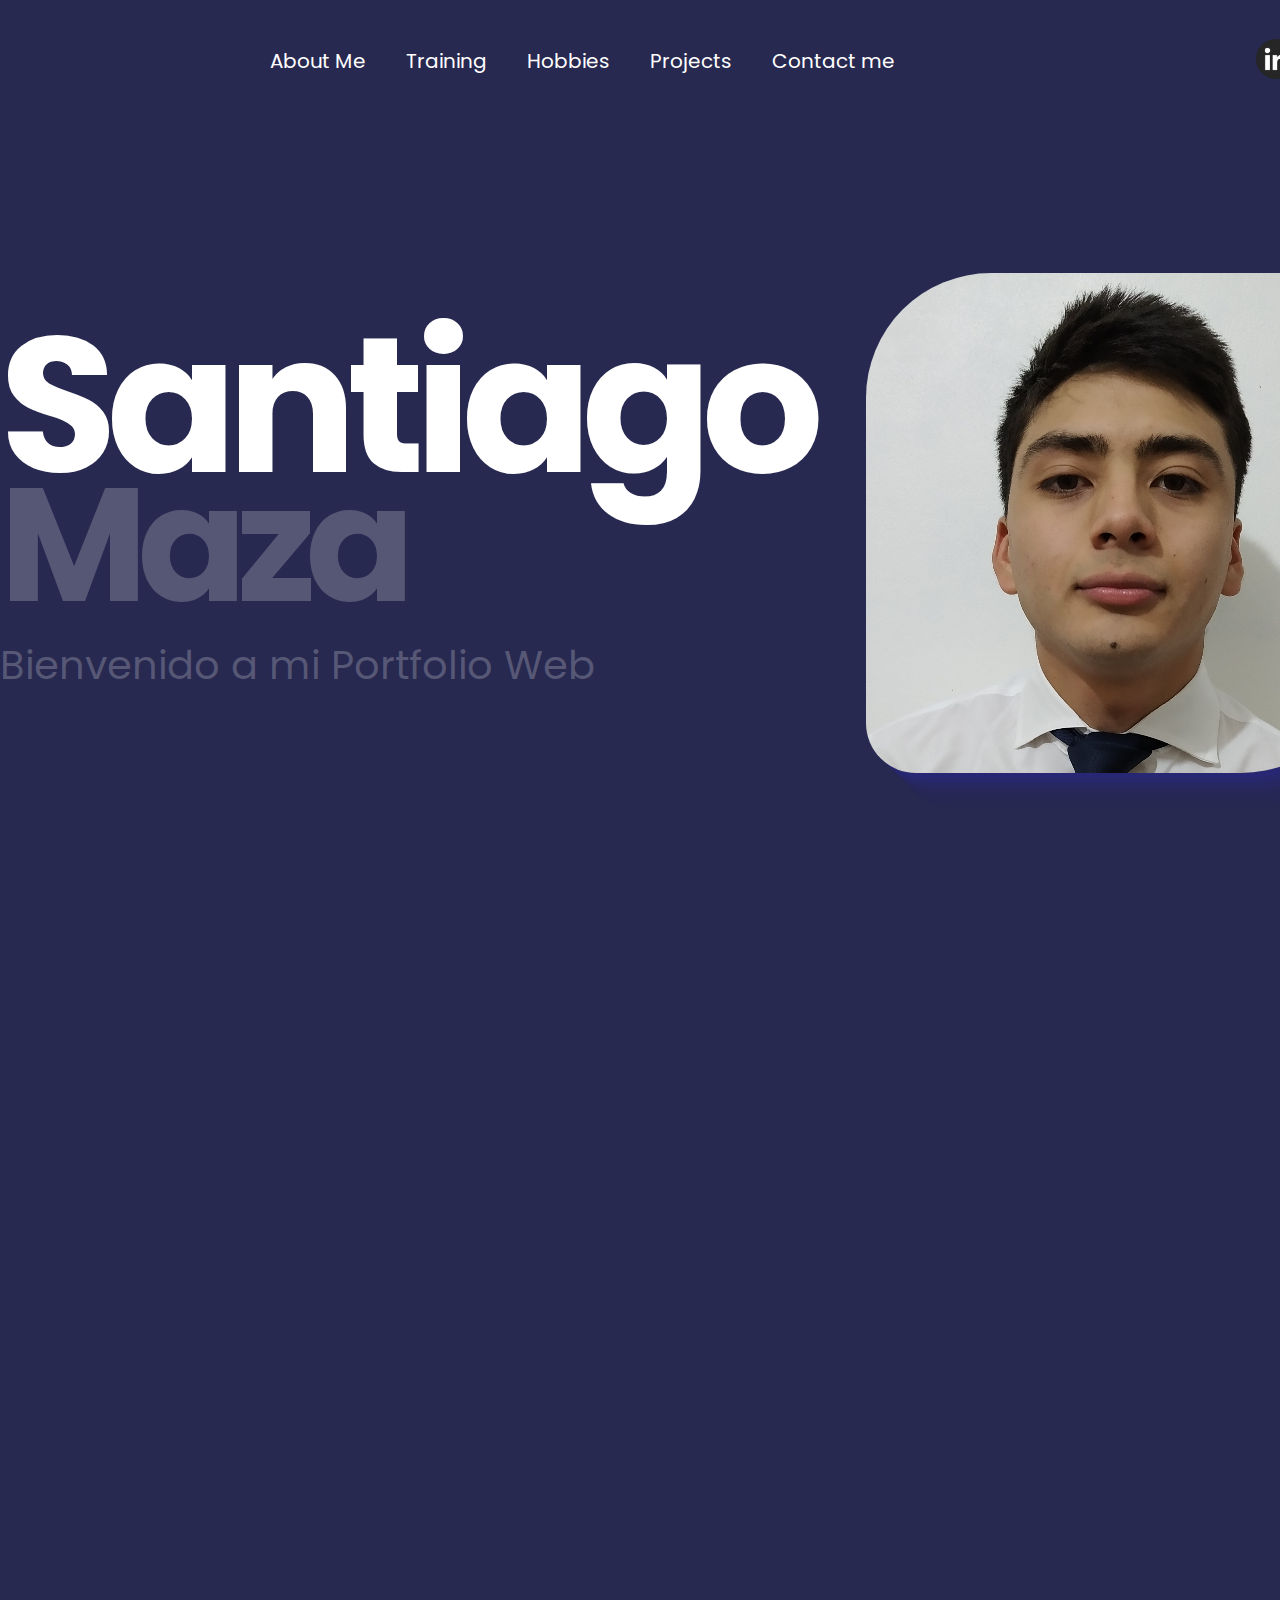
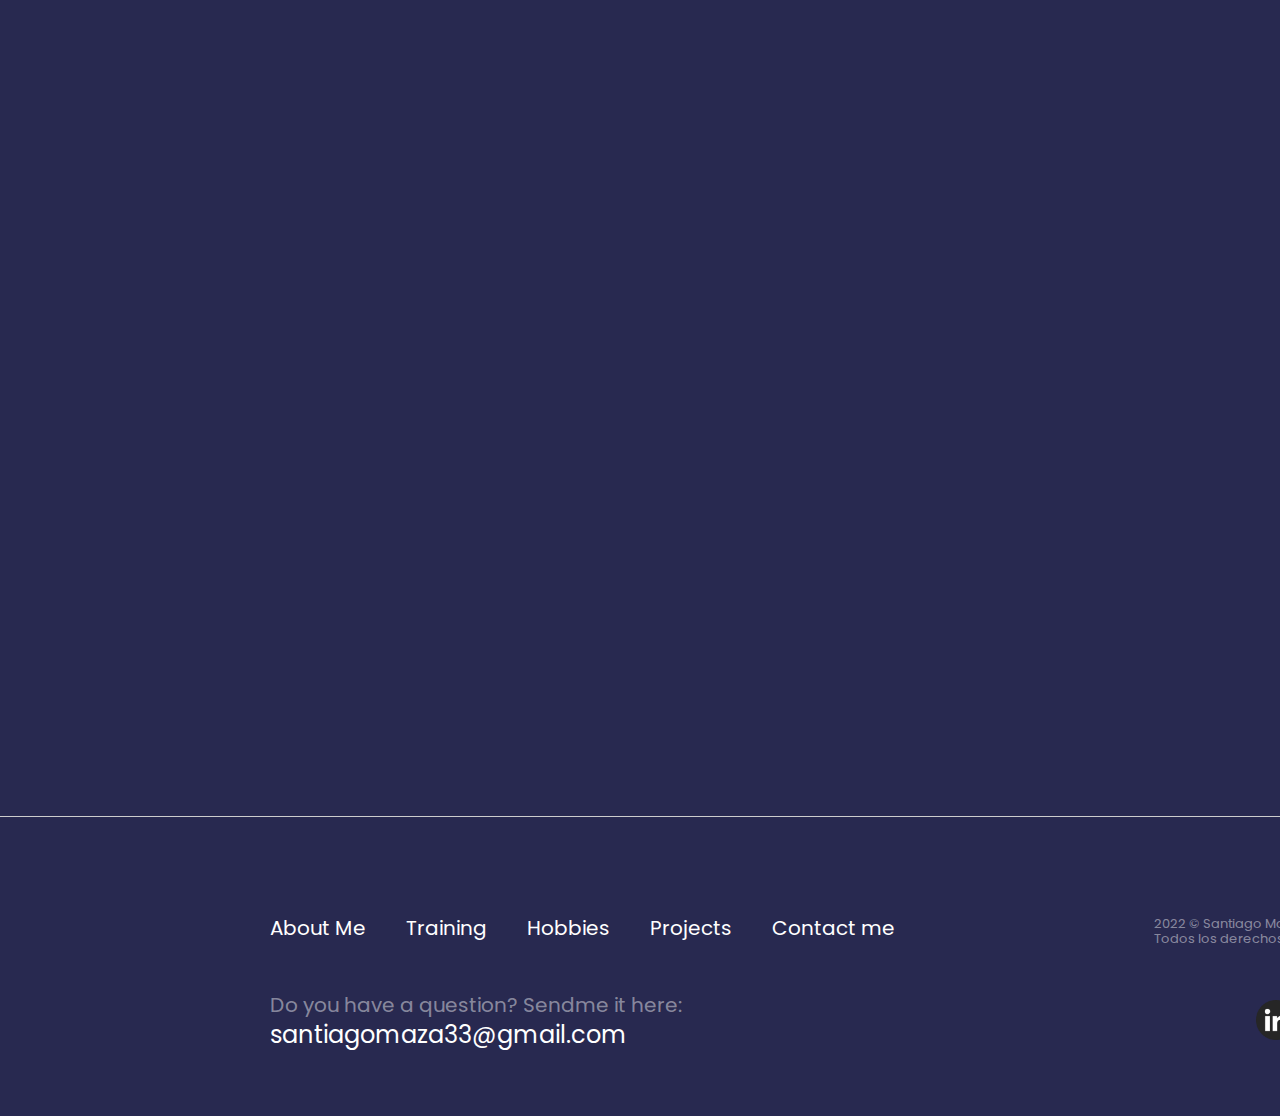
==== index.html @ d6b4e3ff "Commitiando con git" ====
<!DOCTYPE html>
<html lang="es">
<head>
    <meta charset="UTF-8">
    <meta http-equiv="X-UA-Compatible" content="IE=edge">
    <meta name="viewport" content="width=device-width, initial-scale=1.0">
    <title>Mi portfolio</title>

    <link rel="preconnect" href="https://fonts.googleapis.com">
    <link rel="preconnect" href="https://fonts.gstatic.com" crossorigin>
    
    <!-- FORMATO LETRAS -->
    
    <link href="https://fonts.googleapis.com/css2?family=Poppins:wght@500&display=swap" rel="stylesheet">

    <link rel="stylesheet" href="style/normalize.css">
    <link href="https://unpkg.com/aos@2.3.1/dist/aos.css" rel="stylesheet">
    <link rel="stylesheet" href="style/style.css">
</head>
<body>
    <header>
        <div class="nav-bar">
            <ul class="lista-enlaces">
                <li><a href="#aboutME" id="aboutMeEnlace">About Me</a></li>
                <li><a href="#aboutME" id="trainigEnlace">Training</a></li>
                <li><a href="" id="hobbiesEnlace">Hobbies</a></li>
                <li><a href="#section-project">Projects</a></li>
                <li><a href="#section-contactme">Contact me</a></li>
            </ul>
            <ul class="lista-redes">
                <li class="animacionLogo"><a href="https://www.linkedin.com/in/santiago-maza-b6a0251aa/"><img src="style/img/icon-linkedin.png"></a></li>
                <li class="animacionLogo"><a href="https://github.com/EmAMaz"><img src="style/img/icon-github.png" ></a></li>
            </ul>
        </div>
    </header>

    <main>
        <div class="containerWelcome" >
            <h1>Santiago</h1>
            <h2>Maza</h2>
            <p>Bienvenido a mi Portfolio Web</p>
            <div class="imgFotoPerfil"> 
                <img src="style/img/fotoPerfil.jpg" alt="">
            </div>
        </div>

        <div class="containerAboutMe" id="aboutME" data-aos="fade-up" data-aos-anchor-placement="center-bottom">
            <h2>About Me</h2>
            <div class="containerAnimation">
                <ul>
                    <li id="Skills" class="one"><a href="#asd" id="aSkill">Skills</a></li>
                    <li id="Training" class="two"><a href="#asd" id="aTraining">Formación</a></li>
                    <li id="Hobbies" class="three"><a href="#dsa" id="aHobbies">Hobbies</a></li>
                </ul>
            </div>
        </div>
        <div class="containerAboutme" data-aos="fade-up" data-aos-anchor-placement="center-bottom">
            <div class="imgAboutme">
                <img src="" alt="">
            </div>

            <div id="showSkills" class="showSkills">
                <div class="gridOne"><img src="style/img/skills/background1.svg" alt="logoHTML">HTML </div>
                <div class="gridTwo"><img src="style/img/skills/background2.svg" alt="logoCSS">CSS</div>
                <div class="gridThree"><img src="style/img/skills/bootstrap.png" alt="logoBOOTSTRAP">BOOTSTRAP</div>
                <div class="gridFour"><img src="style/img/skills/javascript.png" alt="logoJAVASRIPT">JAVASCRIPT</div>
                <div class="gridFive"><img src="style/img/skills/react.png" alt="logoREACT">REACT</div>
                <div class="gridSix"><img src="style/img/skills/java.png" alt="logoJAVA">JAVA</div>
                <div class="gridSeven"><img src="style/img/skills/mysql.jfif" alt="logoMYSQL">MYSQL</div>
            </div>
            <div id="showTraining" class="showTraining">
                <div class="training1">
                    <a href="https://www.aluracursos.com/"><img src="style/img/alura.svg" alt="" class="imgTraining"></a>
                    <div class="info-training">
                        <h3>Alura</h3>
                        <p>Abril2022 - Hoy</p>
                        <p>Estudiante del Programa ONE(Oracle Next Education)</p>
                    </div>
                </div>
                
                <div class="training1">
                    <a href="https://www.oracle.com/"><img src="style/img/ora.png" alt="" class="imgTraining"></a>
                    <div class="info-training">
                        <h3>Oracle</h3>
                        <p>Abril2022 - Hoy</p>
                        <p>Estudiante del Programa ONE(Oracle Next Education)</p>
                    </div>
                </div>
                
                <div class="training1">
                    <a href="https://www.argentina.gob.ar/produccion/transformacion-digital-y-economia-del-conocimiento/argentina-programa"><img src="style/img/channels4_profile.jpg" alt="" class="imgTraining"></a>
                    <div class="info-training">
                        <h3>Argentina Programa</h3>
                        <p>Mayo2022 - Hoy</p>
                        <p>Estudiante del Proyecto Argentina Programa</p>
                    </div>
                </div>
                <div class="training1">
                    <a href="https://www.freecodecamp.org/learn"><img src="style/img/freecodecamp.png" alt="" class="imgTraining"></a>
                    <div class="info-training">
                        <h3>FreeCodeCamp</h3>
                        <p>Enero2022 - Hoy</p>
                        <p>Estudiante del Proyecto Argentina Programa</p>
                    </div>
                </div>
            </div>
            
        </div>


        <div id="section-project" class="containerProjects" data-aos="fade-up"
        data-aos-duration="2500" data-aos-anchor-placement="top-bottom">
            <div class="f-project">
                <div class="titleproject"><h2>Project</h2></div>
                <div class="firstproject" data-aos="zoom-in"><a href="https://emamaz.github.io/encriptador/"><img src="style/img/encriptadorWeb.png" class="imgWeb"></a></div>
                <div class="secondproject" data-aos="zoom-in"><a href="https://emamaz.github.io/portfolio/"><img src="style/img/portfolioFirst.png" class="imgWeb"></a></div>
                <div class="thirdproject" data-aos="zoom-in"><a href="https://emamaz.github.io/juegodelahorcado/"><img src="style/img/juegodelahorcado.png" class="imgWeb"></a></div>
                <div class="moreproject"><p>See more works ⮕</p></div>
            </div>
            
        </div>

        <div id="section-contactme" class="contactForm" data-aos="fade-up" data-aos-anchor-placement="center-bottom">
            <h2>Contact me</h2>
            <section class="imgANDform">
                
                    <img src="style/img/manos-escribiendo.jpg" alt="Persona escribiendo en un teclado">
                
                <div class="conteiner-form">
                    <form action="" class="formulario">
                        
                        <label for="" class="titulo">Nombre</label>
                        <input type="text" required>
            
                        <label for="">Email</label>
                        <input type="text" required>
            
                        <label for="">Teléfono (opcional)</label>
                        <input type="text">
            
                        <label for="">Mensaje (opcional)</label>
                        <textarea name="" id="" cols="70" rows="8"></textarea>
            
                        <div class="containerButton">
                            <button type="submit">Enviar</button>
                        </div>
                    </form>
                </div>
            </section>
        </div>
    </main>
    <footer class="containerFooter">
            <div class="containerEnlaces">
                    <ul class="lista-enlaces">
                        <li><a href="#aboutME" id="aboutMeEnlace">About Me</a></li>
                        <li><a href="#aboutME" id="trainigEnlace">Training</a></li>
                        <li><a href="" id="hobbiesEnlace">Hobbies</a></li>
                        <li><a href="#section-project">Projects</a></li>
                        <li><a href="#section-contactme">Contact me</a></li>
                    </ul>
                <div class="copyright">
                    <p>2022 &#169 Santiago Maza.<br> Todos los derechos reservados.</p>
                </div>
            </div>
            <div class="containerRedes">
                
                <div class="containerlistaRedes">
                    <ul class="lista-redes">
                        <li class="animacionLogo"><a href="https://www.linkedin.com/in/santiago-maza-b6a0251aa/"><img src="style/img/icon-linkedin.png"></a></li>
                        <li class="animacionLogo"><a href="https://github.com/EmAMaz"><img src="style/img/icon-github.png"></a></li>
                    </ul>
                </div>
                <div class="containerEmail">
                    <p>Do you have a question? Sendme it here: <br> <a href="mailto:santiagomaza33@gmail.com?Subject=Hola Santiago">santiagomaza33@gmail.com</a></p>
                </div>
            </div>
            
    </footer>

    <script src="js/event.js"></script>

    <script src="https://unpkg.com/aos@2.3.1/dist/aos.js"></script>
    <script>
        AOS.init();
    </script>
</body>
</html>
---- style/style.css ----
body{
    width: 1366px;
    margin: 0 auto;
    background: rgb(40 41 80);
    font-family: 'Poppins', sans-serif;
}
a{
    text-decoration: none;
}
.nav-bar{
    display: flex;
    justify-content: space-between;
}
.lista-enlaces{
    display: flex;
    margin: 0 0 0 250px
}
.lista-enlaces li{
    list-style: none;
    margin: 50px 20px;
    font-size: 20px;
}
.lista-enlaces li a{
    color: #fff;
}
.lista-enlaces li:hover{
    transform: scale(1.1,1);
}
.lista-enlaces li a:hover{
    color: rgba(255, 255, 255, 0.744);
}
.lista-redes{
    display: flex;
    align-items: center;
}
.animacionLogo{
    list-style: none;
    margin: 10px;
    width: 40px;
}
.animacionLogo:hover{
    transform: scale(1.2);
}

/* Start */
.containerWelcome{
    display: flex;
    height: 80vh;
    position: relative;
    flex-direction: column;
}
.containerWelcome h1{
    font-weight: bold; 
    letter-spacing: -10px;
    font-size: 12em;
    line-height: 0.8em;
    color: #fff;
    margin-top: 15%;
}
.containerWelcome h2{
    font-size: 10em;
    line-height: 0.8em;
    letter-spacing: -10px;
    color: rgba(255, 255, 255, 0.217);
}
.containerWelcome p{
    font-size: 2.5em;
    color: rgba(255, 255, 255, 0.217);
    line-height: 0.8em;
    margin-top: 1em;
}
.imgFotoPerfil{
    position: absolute;
    right: 0;
    margin: 150px 0;
    
}
.imgFotoPerfil img{
    box-shadow: rgba(39, 40, 131, 0.3) 5px 5px, 
    rgba(39, 40, 131, 0.3) 10px 10px, 
    rgba(39, 40, 131, 0.2) 15px 15px, 
    rgba(39, 40, 131, 0.1) 20px 20px, 
    rgba(39, 40, 131, 0.05) 25px 25px,
    rgba(39, 40, 131, 0.05) 30px 30px,
    rgba(39, 40, 131, 0.05) 35px 35px;
    border-radius: 25% 10%;
}
/* AboutMe */
.containerAboutMe{
    margin: 0 100px;
}
.containerAboutMe h2{
    font-size: 4em;
    color: #fff;
}
.containerAnimation ul{
    list-style: none;
    display: flex;
    justify-content: center;
}
.containerAnimation li{
    color: #fff;
    padding: 0 100px 30px 100px;
    font-size: 1.5em;
    margin-top: 80px;
    border-bottom: 2px solid #cdcdcd;
}
.containerAnimation li a{
    color: #fff;
}
.showTraining{
    display: none;
    flex-direction: column;
    margin: 30px 200px;
}
.training1{
    display: flex;
    flex-direction: row;
    margin: 20px;
}
.imgTraining{
    width: 100px;
    height: 100px;
}
.info-training{
    margin: 40px;
    color: rgb(186, 186, 186);
}
.info-training h3{
    color: rgb(224, 224, 224);
    font-size: 1.5em;
}
.showSkills {
    display: grid;
    margin: 50px auto;
    justify-content: center;
    text-align: center;
    grid-template-columns: repeat(3, 1fr);
    grid-template-columns: repeat(3, minmax(150px, 150px));
    grid-gap: 10px;
    grid-auto-rows: minmax(100px, auto);
}
.showSkills img{
    display: flex;
    margin: 0 0 15px 0;
}
.gridOne{
    grid-column: 1;
    grid-row: 1;
}
.gridTwo{
    grid-column: 2;
    grid-row: 1;
}
.gridThree{
    grid-column: 3;
    grid-row: 1;
}
.gridFour{
    grid-column: 1;
    grid-row: 2;
}
.gridFive{
    grid-column: 2;
    grid-row: 2;
}
.gridSix{
    grid-column: 3;
    grid-row: 2;
}
.gridSeven{
    grid-column: 1;
    grid-row: 3;
}
.containerProjects{
    margin-top: 200px;
}
.f-project{
    display: grid;
    justify-content: center;
    text-align: center;
    grid-gap: 10px;
    grid-template-columns: repeat(2, 1fr);
    grid-auto-rows: minmax(100px, auto);
}
.titleproject{
    grid-column: 1;
    grid-row: 1/3;
}
.titleproject h2{
    display: flex;
    margin: 0 100px;
    color: #fff;
    font-size: 4em;
}
.firstproject{
    background: rgb(151, 0, 0);
    grid-column: 2;
    grid-row: 1/6;
}
.secondproject{
    background: rgb(177, 78, 78);
    grid-column: 1;
    grid-row: 3/9;
}
.thirdproject{
    background: rgb(157, 10, 106);
    grid-column: 2;
    grid-row: 6/12;
}
.moreproject{
    grid-column: 1;
    grid-row: 9/12;
}
.moreproject p{
    color: #fff;
    font-size: 1.5em;
    text-transform: uppercase;
    height: 100%;
    margin: 25%;
    cursor: pointer;
}
.imgWeb{
    height: 100%;
}

/* CONTACT */
.contactForm{
    margin-bottom: 100px;
}
.contactForm h2{
    color: #fff;
    font-size: 4em;
    margin: 100px ;
}
.imgANDform{
    display: flex;
}
.imgANDform img{
    border-radius: 3px;
    padding-right: 10px;
    transition: 0.8s;
    filter: opacity(.5);
}
.imgANDform img:hover{
    filter: opacity(1);
    transition: 1s;
}
.conteiner-form{
    width: 100%;
    padding-left: 10px;
}
form{
    display: flex;
    flex-direction: column;
}
label:not(:first-child) {
    color: rgba(255, 255, 255, 0.464);
    font-size: 20px;
    margin: 20px 0 5px 0 ;
    text-transform: uppercase;
}
.titulo{
    color: rgba(255, 255, 255, 0.464);
    font-size: 20px;
    margin: 0 0 5px 0;
    text-transform: uppercase;
}
input{
    font-size: 18px;
    padding: 10px;
}
.containerButton{
    display: flex;
    justify-content: flex-end;
}
button{
    width: 250px;
    padding: 10px 0;
    text-transform: uppercase;
    margin: 30px 0;
    font-size: 18px;
    color: #ffffff;
    background: rgb(33, 36, 131);
    border: 1.2px solid #fff;
    letter-spacing: 1px;
    border-radius: 3px;
    cursor: pointer;
}
button:hover{
    color: rgba(255, 255, 255, 0.464);
    border: 1.2px solid rgba(255, 255, 255, 0.464);
}

/* FOOTER */

.containerFooter{
    border-top: 1.5px solid #cdcdcd;
    padding: 50px 0;
}
.containerEnlaces{
    position: relative;
}
.copyright{
    display: flex;
    justify-content: flex-end;
    font-size: 13px;
    margin: 50px 0;
    color: rgba(255, 255, 255, 0.464);
    top: 0;
    right: 0;
    position: absolute;
}

.containerRedes{
    display: flex;
    position: relative;
}
.containerlistaRedes{
    position: absolute;
    right: 0;
}
.containerEmail{
    margin: 0 0 0 270px;
    
}
.containerEmail p{
    font-size: 20px;
    color: rgba(255, 255, 255, 0.464);
    padding-bottom: 15px;
    line-height: 1.5em;
}
.containerEmail a{
    font-size: 1.2em;
    color: #fff;
}
.containerEmail a:hover{
    color: rgba(255, 255, 255, 0.464);
}
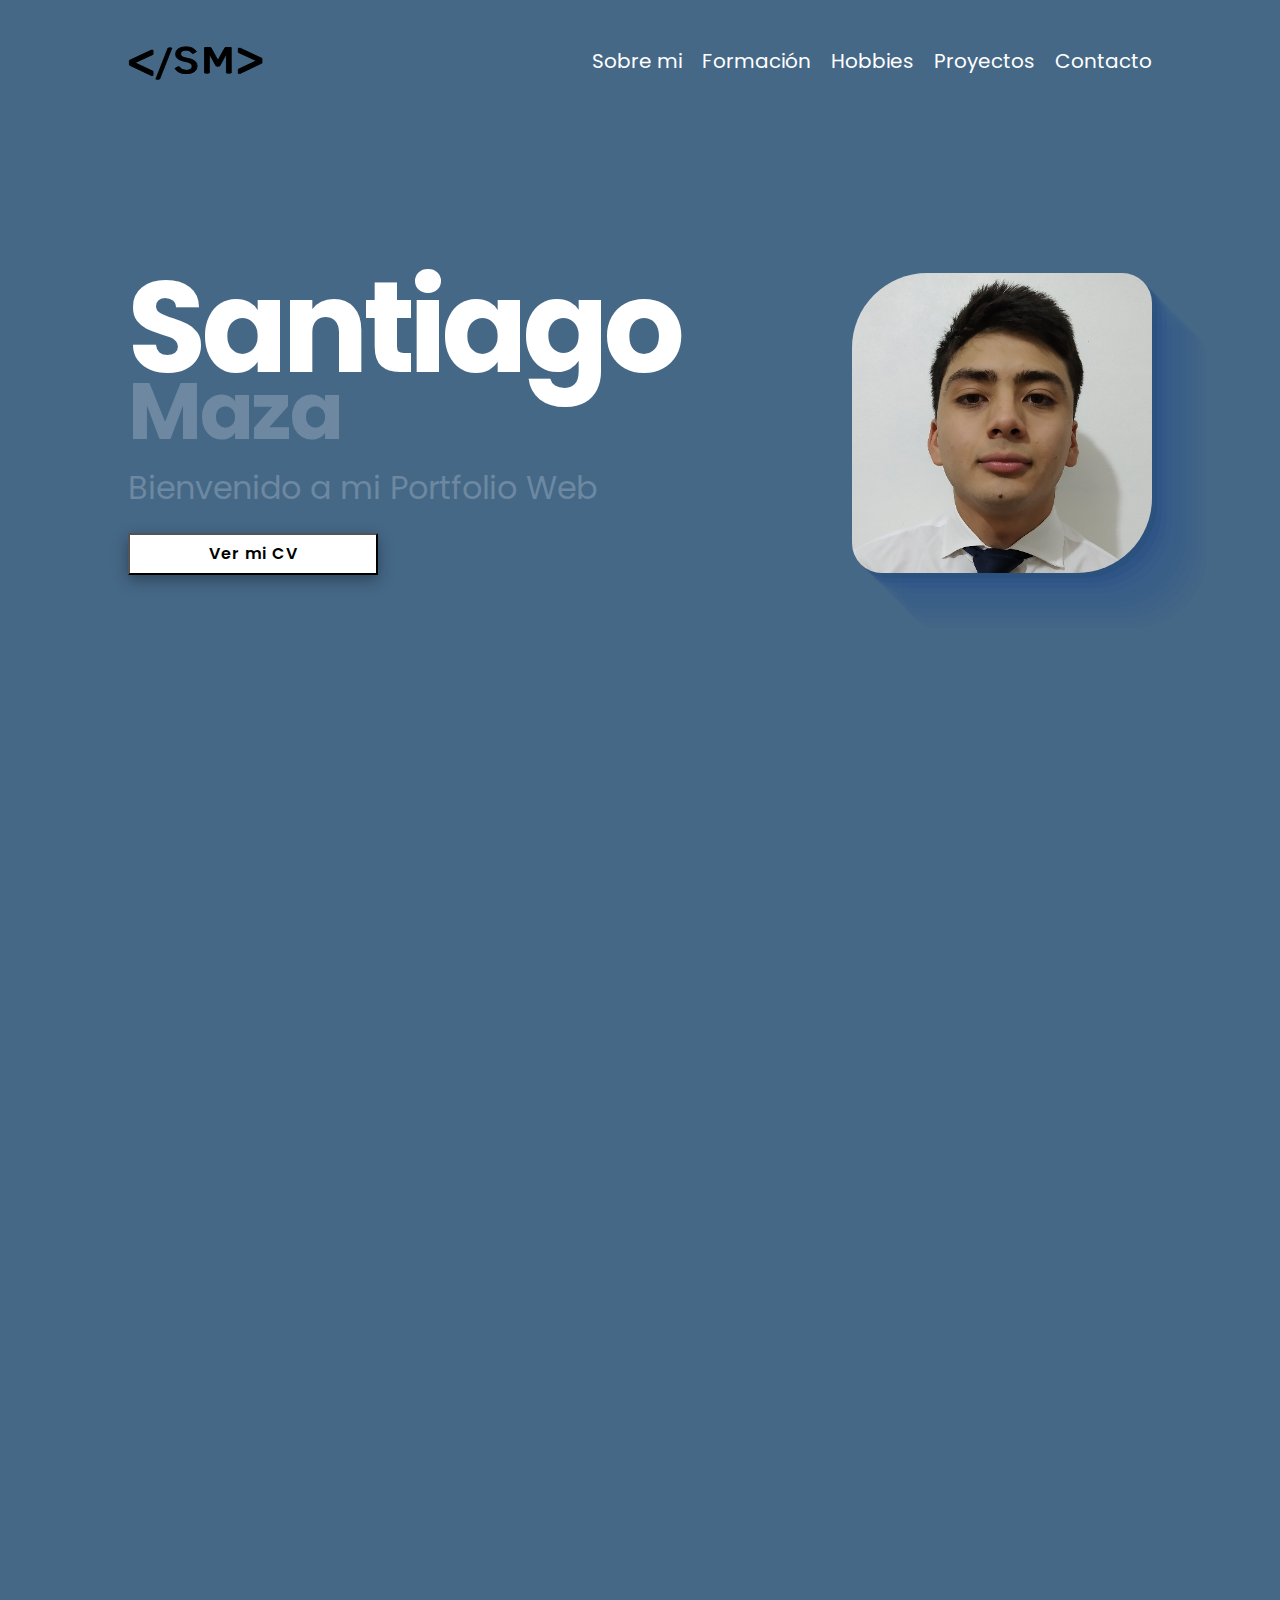
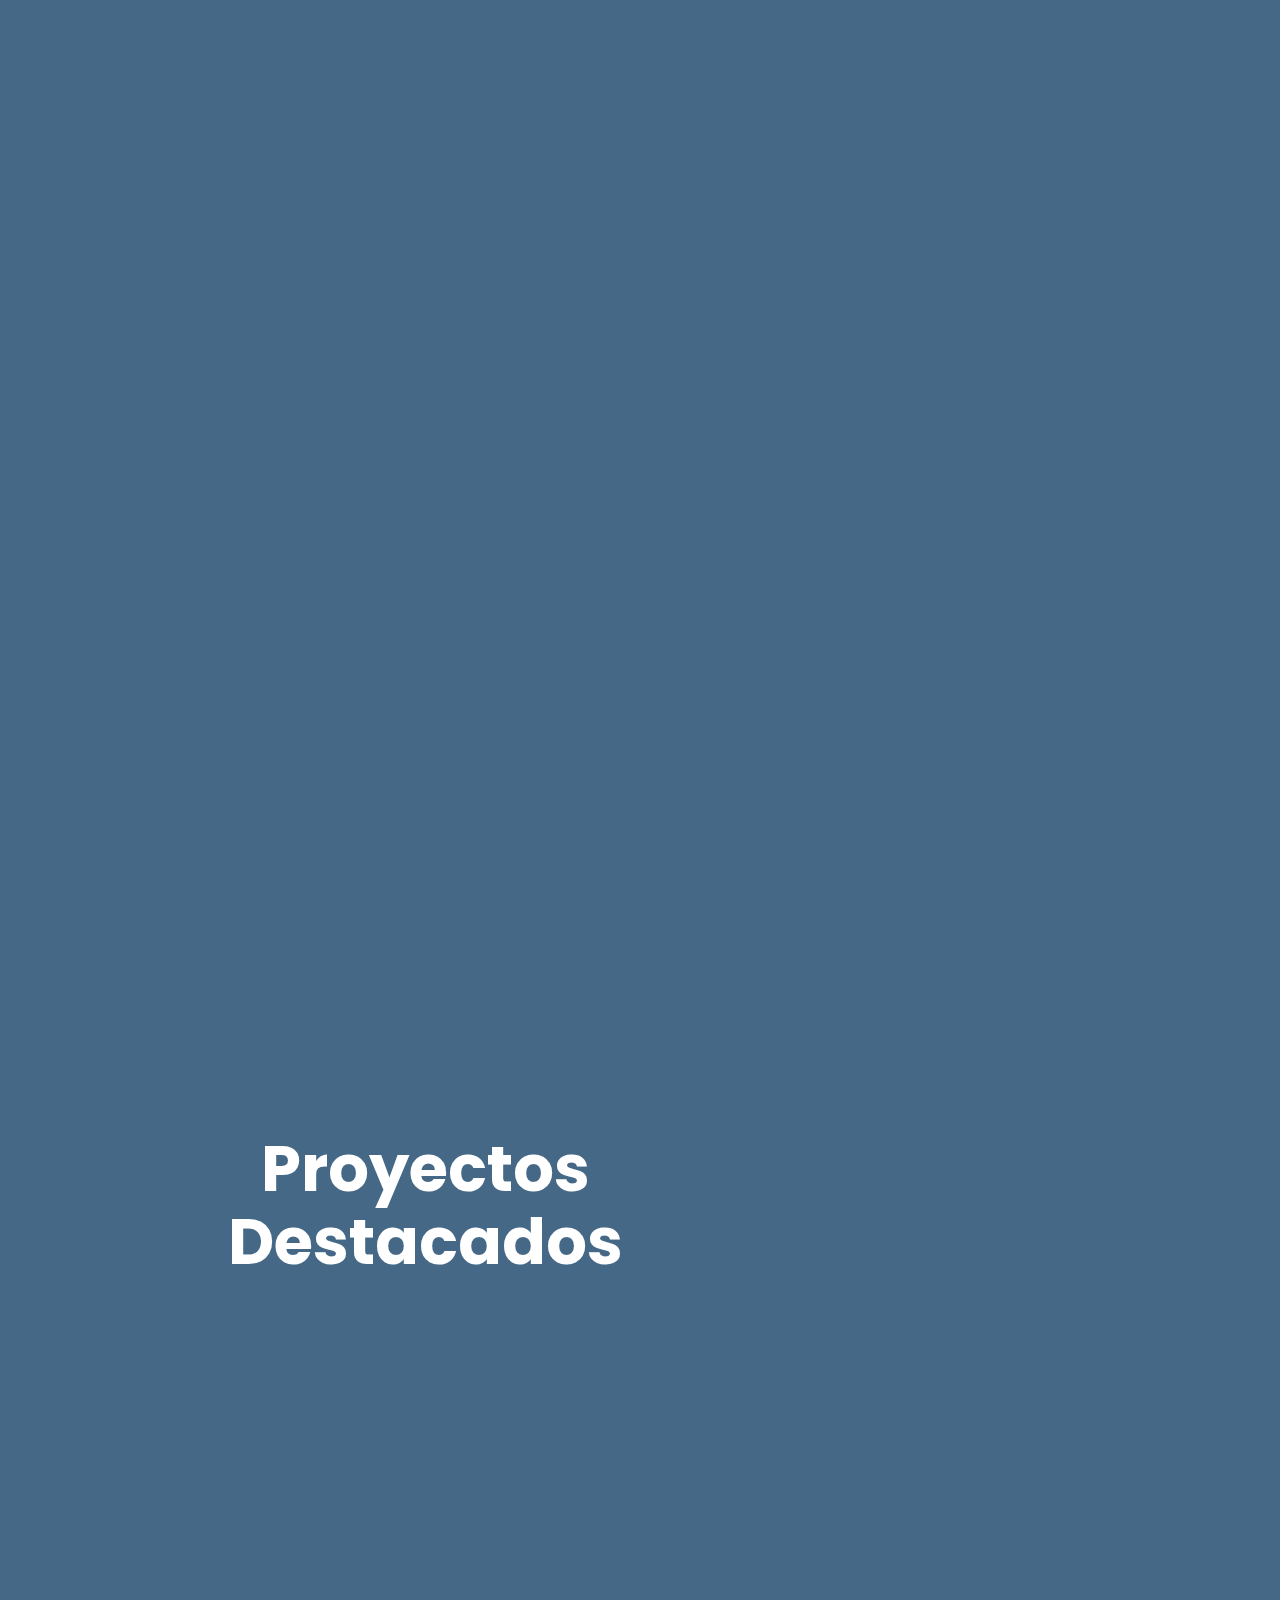
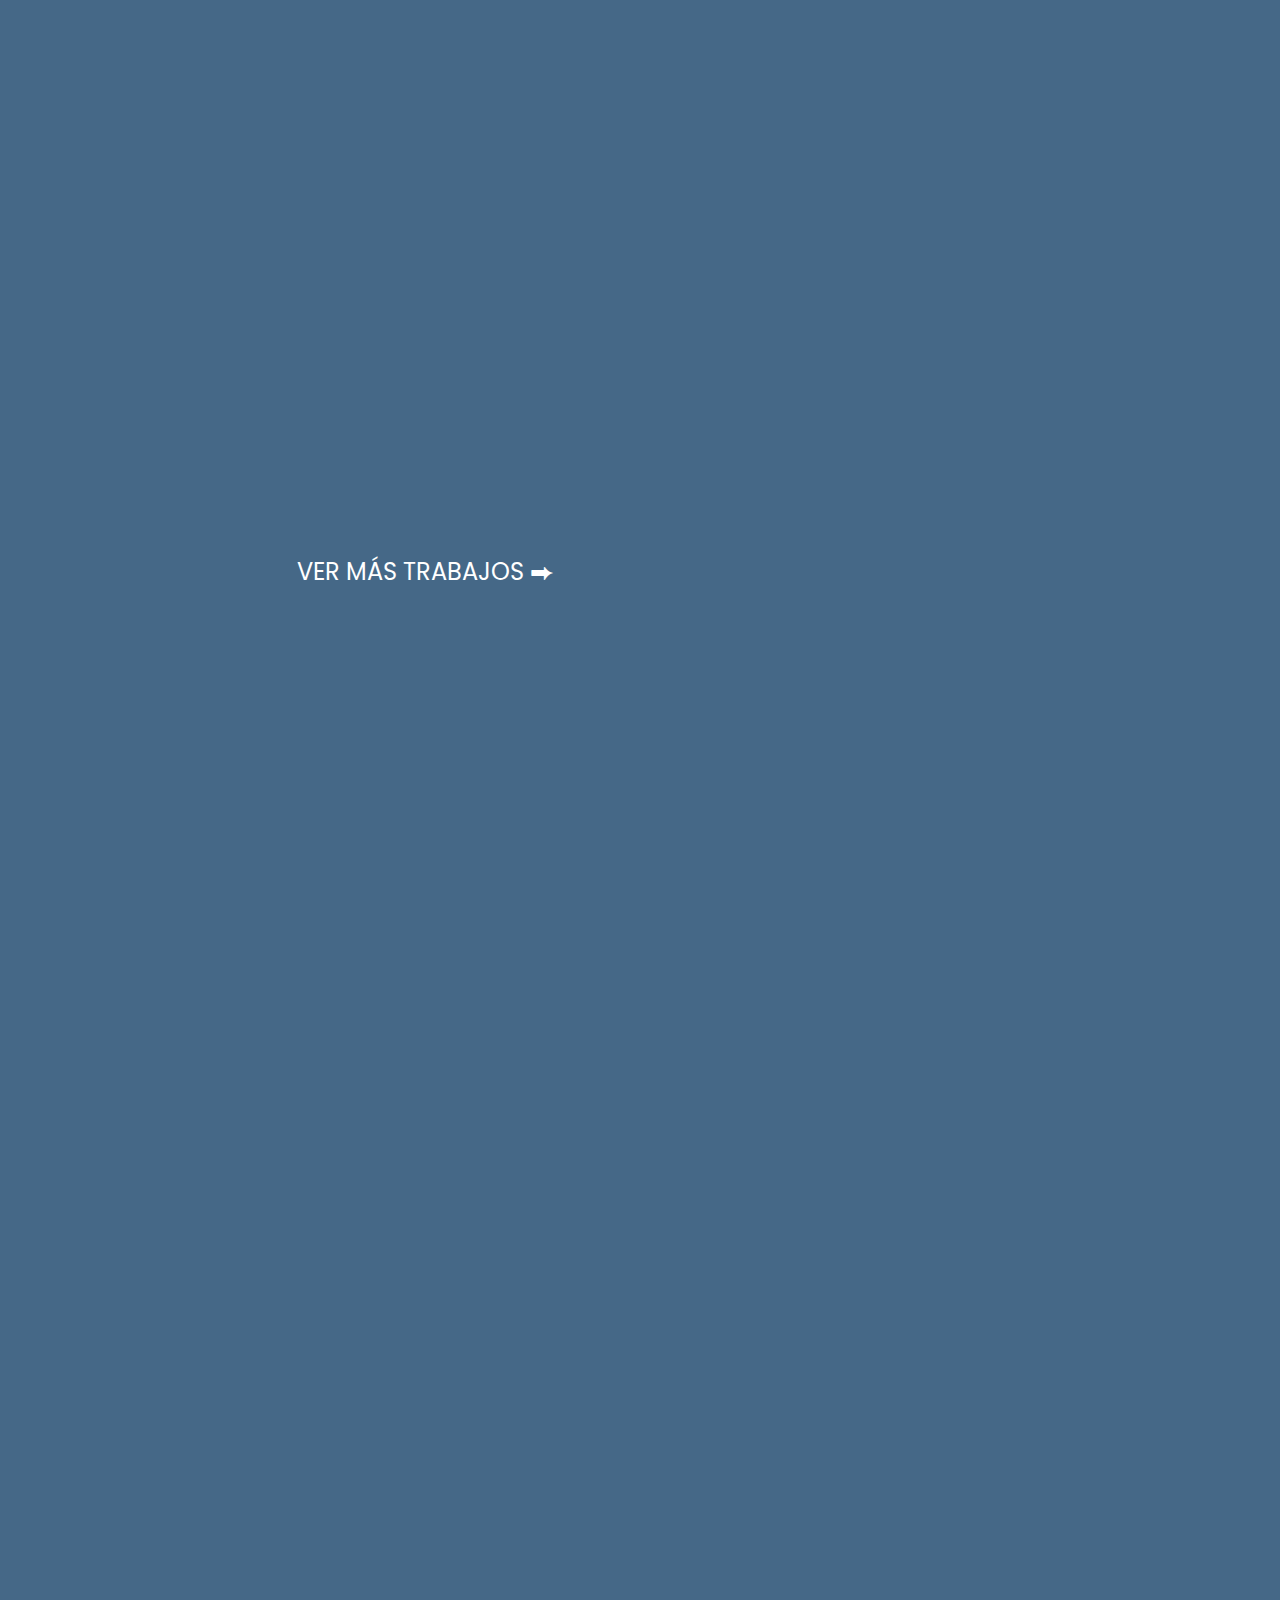
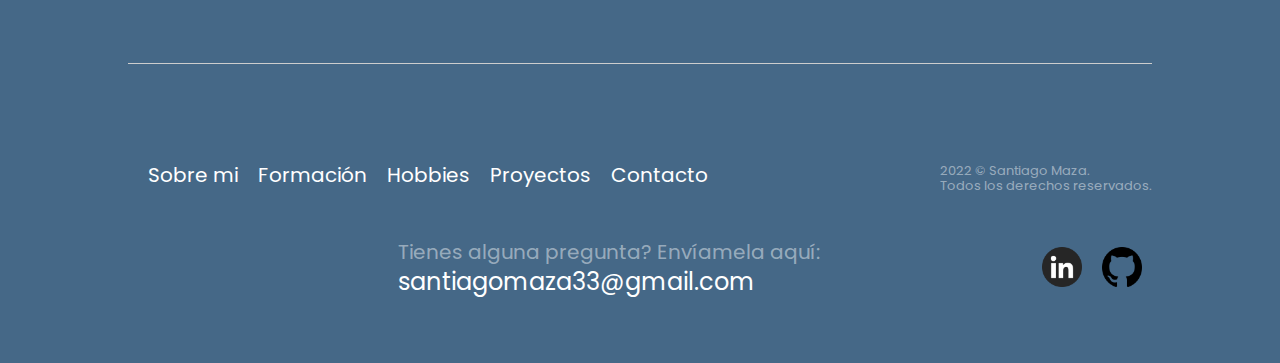
==== commit aaeb8a0f: "Finalizacion del Proyecto" ====
--- a/index.html
+++ b/index.html
@@ -1,187 +1,214 @@
-<!DOCTYPE html>
-<html lang="es">
-<head>
-    <meta charset="UTF-8">
-    <meta http-equiv="X-UA-Compatible" content="IE=edge">
-    <meta name="viewport" content="width=device-width, initial-scale=1.0">
-    <title>Mi portfolio</title>
-
-    <link rel="preconnect" href="https://fonts.googleapis.com">
-    <link rel="preconnect" href="https://fonts.gstatic.com" crossorigin>
-    
-    <!-- FORMATO LETRAS -->
-    
-    <link href="https://fonts.googleapis.com/css2?family=Poppins:wght@500&display=swap" rel="stylesheet">
-
-    <link rel="stylesheet" href="style/normalize.css">
-    <link href="https://unpkg.com/aos@2.3.1/dist/aos.css" rel="stylesheet">
-    <link rel="stylesheet" href="style/style.css">
-</head>
-<body>
-    <header>
-        <div class="nav-bar">
-            <ul class="lista-enlaces">
-                <li><a href="#aboutME" id="aboutMeEnlace">About Me</a></li>
-                <li><a href="#aboutME" id="trainigEnlace">Training</a></li>
-                <li><a href="" id="hobbiesEnlace">Hobbies</a></li>
-                <li><a href="#section-project">Projects</a></li>
-                <li><a href="#section-contactme">Contact me</a></li>
-            </ul>
-            <ul class="lista-redes">
-                <li class="animacionLogo"><a href="https://www.linkedin.com/in/santiago-maza-b6a0251aa/"><img src="style/img/icon-linkedin.png"></a></li>
-                <li class="animacionLogo"><a href="https://github.com/EmAMaz"><img src="style/img/icon-github.png" ></a></li>
-            </ul>
-        </div>
-    </header>
-
-    <main>
-        <div class="containerWelcome" >
-            <h1>Santiago</h1>
-            <h2>Maza</h2>
-            <p>Bienvenido a mi Portfolio Web</p>
-            <div class="imgFotoPerfil"> 
-                <img src="style/img/fotoPerfil.jpg" alt="">
-            </div>
-        </div>
-
-        <div class="containerAboutMe" id="aboutME" data-aos="fade-up" data-aos-anchor-placement="center-bottom">
-            <h2>About Me</h2>
-            <div class="containerAnimation">
-                <ul>
-                    <li id="Skills" class="one"><a href="#asd" id="aSkill">Skills</a></li>
-                    <li id="Training" class="two"><a href="#asd" id="aTraining">Formación</a></li>
-                    <li id="Hobbies" class="three"><a href="#dsa" id="aHobbies">Hobbies</a></li>
-                </ul>
-            </div>
-        </div>
-        <div class="containerAboutme" data-aos="fade-up" data-aos-anchor-placement="center-bottom">
-            <div class="imgAboutme">
-                <img src="" alt="">
-            </div>
-
-            <div id="showSkills" class="showSkills">
-                <div class="gridOne"><img src="style/img/skills/background1.svg" alt="logoHTML">HTML </div>
-                <div class="gridTwo"><img src="style/img/skills/background2.svg" alt="logoCSS">CSS</div>
-                <div class="gridThree"><img src="style/img/skills/bootstrap.png" alt="logoBOOTSTRAP">BOOTSTRAP</div>
-                <div class="gridFour"><img src="style/img/skills/javascript.png" alt="logoJAVASRIPT">JAVASCRIPT</div>
-                <div class="gridFive"><img src="style/img/skills/react.png" alt="logoREACT">REACT</div>
-                <div class="gridSix"><img src="style/img/skills/java.png" alt="logoJAVA">JAVA</div>
-                <div class="gridSeven"><img src="style/img/skills/mysql.jfif" alt="logoMYSQL">MYSQL</div>
-            </div>
-            <div id="showTraining" class="showTraining">
-                <div class="training1">
-                    <a href="https://www.aluracursos.com/"><img src="style/img/alura.svg" alt="" class="imgTraining"></a>
-                    <div class="info-training">
-                        <h3>Alura</h3>
-                        <p>Abril2022 - Hoy</p>
-                        <p>Estudiante del Programa ONE(Oracle Next Education)</p>
-                    </div>
-                </div>
-                
-                <div class="training1">
-                    <a href="https://www.oracle.com/"><img src="style/img/ora.png" alt="" class="imgTraining"></a>
-                    <div class="info-training">
-                        <h3>Oracle</h3>
-                        <p>Abril2022 - Hoy</p>
-                        <p>Estudiante del Programa ONE(Oracle Next Education)</p>
-                    </div>
-                </div>
-                
-                <div class="training1">
-                    <a href="https://www.argentina.gob.ar/produccion/transformacion-digital-y-economia-del-conocimiento/argentina-programa"><img src="style/img/channels4_profile.jpg" alt="" class="imgTraining"></a>
-                    <div class="info-training">
-                        <h3>Argentina Programa</h3>
-                        <p>Mayo2022 - Hoy</p>
-                        <p>Estudiante del Proyecto Argentina Programa</p>
-                    </div>
-                </div>
-                <div class="training1">
-                    <a href="https://www.freecodecamp.org/learn"><img src="style/img/freecodecamp.png" alt="" class="imgTraining"></a>
-                    <div class="info-training">
-                        <h3>FreeCodeCamp</h3>
-                        <p>Enero2022 - Hoy</p>
-                        <p>Estudiante del Proyecto Argentina Programa</p>
-                    </div>
-                </div>
-            </div>
-            
-        </div>
-
-
-        <div id="section-project" class="containerProjects" data-aos="fade-up"
-        data-aos-duration="2500" data-aos-anchor-placement="top-bottom">
-            <div class="f-project">
-                <div class="titleproject"><h2>Project</h2></div>
-                <div class="firstproject" data-aos="zoom-in"><a href="https://emamaz.github.io/encriptador/"><img src="style/img/encriptadorWeb.png" class="imgWeb"></a></div>
-                <div class="secondproject" data-aos="zoom-in"><a href="https://emamaz.github.io/portfolio/"><img src="style/img/portfolioFirst.png" class="imgWeb"></a></div>
-                <div class="thirdproject" data-aos="zoom-in"><a href="https://emamaz.github.io/juegodelahorcado/"><img src="style/img/juegodelahorcado.png" class="imgWeb"></a></div>
-                <div class="moreproject"><p>See more works ⮕</p></div>
-            </div>
-            
-        </div>
-
-        <div id="section-contactme" class="contactForm" data-aos="fade-up" data-aos-anchor-placement="center-bottom">
-            <h2>Contact me</h2>
-            <section class="imgANDform">
-                
-                    <img src="style/img/manos-escribiendo.jpg" alt="Persona escribiendo en un teclado">
-                
-                <div class="conteiner-form">
-                    <form action="" class="formulario">
-                        
-                        <label for="" class="titulo">Nombre</label>
-                        <input type="text" required>
-            
-                        <label for="">Email</label>
-                        <input type="text" required>
-            
-                        <label for="">Teléfono (opcional)</label>
-                        <input type="text">
-            
-                        <label for="">Mensaje (opcional)</label>
-                        <textarea name="" id="" cols="70" rows="8"></textarea>
-            
-                        <div class="containerButton">
-                            <button type="submit">Enviar</button>
-                        </div>
-                    </form>
-                </div>
-            </section>
-        </div>
-    </main>
-    <footer class="containerFooter">
-            <div class="containerEnlaces">
-                    <ul class="lista-enlaces">
-                        <li><a href="#aboutME" id="aboutMeEnlace">About Me</a></li>
-                        <li><a href="#aboutME" id="trainigEnlace">Training</a></li>
-                        <li><a href="" id="hobbiesEnlace">Hobbies</a></li>
-                        <li><a href="#section-project">Projects</a></li>
-                        <li><a href="#section-contactme">Contact me</a></li>
-                    </ul>
-                <div class="copyright">
-                    <p>2022 &#169 Santiago Maza.<br> Todos los derechos reservados.</p>
-                </div>
-            </div>
-            <div class="containerRedes">
-                
-                <div class="containerlistaRedes">
-                    <ul class="lista-redes">
-                        <li class="animacionLogo"><a href="https://www.linkedin.com/in/santiago-maza-b6a0251aa/"><img src="style/img/icon-linkedin.png"></a></li>
-                        <li class="animacionLogo"><a href="https://github.com/EmAMaz"><img src="style/img/icon-github.png"></a></li>
-                    </ul>
-                </div>
-                <div class="containerEmail">
-                    <p>Do you have a question? Sendme it here: <br> <a href="mailto:santiagomaza33@gmail.com?Subject=Hola Santiago">santiagomaza33@gmail.com</a></p>
-                </div>
-            </div>
-            
-    </footer>
-
-    <script src="js/event.js"></script>
-
-    <script src="https://unpkg.com/aos@2.3.1/dist/aos.js"></script>
-    <script>
-        AOS.init();
-    </script>
-</body>
-</html>+<!DOCTYPE html>
+<html lang="es">
+<head>
+    <meta charset="UTF-8">
+    <meta http-equiv="X-UA-Compatible" content="IE=edge">
+    <meta name="viewport" content="width=device-width, initial-scale=1.0">
+    <title>Mi portfolio</title>
+
+    <link rel="preconnect" href="https://fonts.googleapis.com">
+    <link rel="preconnect" href="https://fonts.gstatic.com" crossorigin>
+    
+    <!-- FORMATO LETRAS -->
+    
+    <link href="https://fonts.googleapis.com/css2?family=Poppins:wght@500&display=swap" rel="stylesheet">
+    <script src="https://kit.fontawesome.com/79be353c37.js" crossorigin="anonymous"></script>
+    <link rel="stylesheet" href="style/normalize.css">
+    <link href="https://unpkg.com/aos@2.3.1/dist/aos.css" rel="stylesheet">
+    <link rel="stylesheet" href="style/style.css">
+</head>
+<body>
+    <header>
+        <div class="nav-bar">
+            <div class="logoPersonal">
+                <img class="logoPersonal-img" src="style/img/logoPersonal2.png" alt="">
+            
+                <button class="button-menu">
+                    <img src="assets/menu.svg" class="nav_img">
+                </button> 
+            </div>
+            <div class="container-menu">
+                <ul class="lista-enlaces">
+                    <li><a href="#container-sobremi">Sobre mi</a></li>
+                    <li><a href="#container-formacion">Formación</a></li>
+                    <li><a href="#container-hobbies">Hobbies</a></li>
+                    <li><a href="#section-project">Proyectos</a></li>
+                    <li><a href="#section-contactme">Contacto</a></li>
+                </ul>
+                <ul class="lista-redes">
+                    <li class="animacionLogo"><a href="https://www.linkedin.com/in/santiago-maza-b6a0251aa/"><img src="style/img/icon-linkedin.png"></a></li>
+                    <li class="animacionLogo"><a href="https://github.com/EmAMaz"><img src="style/img/icon-github.png" ></a></li>
+                </ul>
+            </div>
+        </div>
+    </header>
+    
+    <main>
+        <div class="containerWelcome" >
+            <h1>Santiago</h1>
+            <h2>Maza</h2>
+            <p>Bienvenido a mi Portfolio Web</p>
+            <a href="pdf.html"><button class="btn-pdf">Ver mi CV</button></a>
+            <div class="imgFotoPerfil"> 
+                <img src="style/img/fotoPerfil.jpg">
+            </div>
+        </div>
+ 
+        <section class="containerAboutMe" id="container-sobremi" data-aos="fade-up" data-aos-anchor-placement="center-bottom">
+            <h2 class="tituloSeccion">Sobre mí</h2>
+            <div class="aboutME-text">
+                <p>Hola mi nombre es Emanuel Santiago Maza, tengo 19 años , soy de Bs.As(Argentina) y soy un <b class="negrita">Desarrollador Web Jr</b> con aspiracion a ser un <b class="negrita">Full Stack</b>, actualmente me estoy formando en varios cursos de manera online.. <br>
+                <br>
+                Descubri todo este mundo gracias a la pandemia y desde ahí no pude parar de aprender acerca de esta industria y muy puntualmente del desarrollo web  💻. <br>
+                <br>
+                También e aprendido a poder ver a los grandes problemas, en pequeños problemitas que tiene solucion.
+                </p>
+            </div>
+        </section>
+        
+        <section class="containerSeccion" data-aos="fade-up">
+            <h3 class="tituloSeccion">Skills</h3>
+            <div class="showSkills">
+                <div class="skillsH"><img src="style/img/skills/background1.svg" alt="logoHTML"><p>HTML</p></div>
+                <div class="skillsH"><img src="style/img/skills/background2.svg" alt="logoCSS"><p>CSS</p></div>
+                <div class="skillsH"><img src="style/img/skills/bootstrap.png" alt="logoBOOTSTRAP"><p>BOOTSTRAP</p></div>
+                <div class="skillsH"><img src="style/img/skills/javascript.png" alt="logoJAVASRIPT"><p>JAVASCRIPT</p></div>
+                <div class="skillsH"><img src="style/img/skills/react.png" alt="logoREACT"><p>REACT</p></div>
+                <div class="skillsH"><img src="style/img/skills/java.png" alt="logoJAVA"><p>JAVA</p></div>
+                <div class="skillsH"><img src="style/img/skills/mysql.jfif" alt="logoMYSQL"><p>MYSQL</p></div>   
+            </div>
+        </section>
+        <section class="containerSeccion" data-aos="fade-up">
+            <h3 class="tituloSeccion">Soft Skills</h3>
+            <article class="containerListaSoftSkills">
+                <ul class="ulSoftSkills">
+                    <li>Compañerismo</li>
+                    <li>Empatía</li>
+                    <li>Liderazgo</li>
+                    <li>Productivo</li>
+                    <li>Comunicacion</li>
+                </ul>
+            </article>
+        </section>
+        <section class="containerSeccion" data-aos="fade-up">
+            <h3 class="tituloSeccion">Hobbies</h3>
+            <article class="containerListaHobbies">
+                <ul class="ulHobbies">
+                    <li>Programar 💻</li>
+                    <li>YouTube 📹</li>
+                    <li>Ver Series 🎭</li>
+                    <li>Jugar al Futbol ⚽</li>
+                </ul>
+            </article>
+        </section>
+        <section class="containerSeccion" id="container-formacion" data-aos="fade-up">
+            <h3 class="tituloSeccion">Formacion</h3>
+            <div class="seccion-formacion">
+                <div class="tarjeta-formacion">
+                    <a class="imgFormacion" href="https://www.aluracursos.com/"><img src="style/img/alura.svg" alt="" class="imgFormacion"></a>
+                    <div class="info-formacion">
+                        <a class="tituloFormacion" href="https://www.aluracursos.com/"><h3>Alura</h3></a>
+                        <p class="fechaFormacion">Abril2022 - Hoy</p>
+                        <p>Estudiante del Programa ONE(Oracle Next Education)</p>
+                    </div>
+                </div>
+                <div class="tarjeta-formacion">
+                    <a class="imgFormacion" href="https://www.oracle.com/"><img src="style/img/ora.png" alt="" class="imgFormacion"></a>
+                    <div class="info-formacion">
+                        <a class="tituloFormacion" href="https://www.oracle.com/"><h3>Oracle</h3></a>
+                        <p class="fechaFormacion">Abril2022 - Hoy</p>
+                        <p>Estudiante del Programa ONE(Oracle Next Education)</p>
+                    </div>
+                </div>
+                <div class="tarjeta-formacion">
+                    <a class="imgFormacion" href="https://www.argentina.gob.ar/produccion/transformacion-digital-y-economia-del-conocimiento/argentina-programa"><img src="style/img/channels4_profile.jpg" alt="" class="imgFormacion"></a>
+                    <div class="info-formacion">
+                        <a class="tituloFormacion" href="https://www.argentina.gob.ar/produccion/transformacion-digital-y-economia-del-conocimiento/argentina-programa"><h3>Argentina Programa</h3></a>
+                        <p class="fechaFormacion">Mayo2022 - Hoy</p>
+                        <p>Estudiante del Proyecto Argentina Programa</p>
+                    </div>
+                </div>
+                <div class="tarjeta-formacion">
+                    <a class="imgFormacion" href="https://www.freecodecamp.org"><img src="style/img/freecodecamp.png" alt="" class="imgFormacion"></a>
+                    <div class="info-formacion">
+                        <a class="tituloFormacion" href="https://www.freecodecamp.org"><h3>Free Code Camp</h3></a>
+                        <p class="fechaFormacion">Enero2022 - Hoy</p>
+                        <p>Estudiante del Proyecto Argentina Programa</p>
+                    </div>
+                </div>
+            </div>
+        </section>    
+        
+        <section id="section-project" class="containerProjects" data-aos-duration="2500" data-aos-anchor-placement="top-bottom">
+            <div class="f-project">
+                <div class="titleproject"><h2>Proyectos Destacados</h2></div>
+                <div class="firstproject" data-aos="zoom-in"><a href="https://emamaz.github.io/encriptador/"><img src="style/img/encriptadorWeb.png" class="imgWeb"></a></div>
+                <div class="secondproject" data-aos="zoom-in"><a href="https://emamaz.github.io/portfolio/"><img src="style/img/portfolioFirst.png" class="imgWeb"></a></div>
+                <div class="thirdproject" data-aos="zoom-in"><a href="https://emamaz.github.io/juegodelahorcado/"><img src="style/img/juegodelahorcado.png" class="imgWeb"></a></div>
+                <div class="moreproject"><a href="https://github.com/EmAMaz?tab=repositories">Ver más trabajos ⮕</a></div>
+            </div>
+            
+        </section>
+
+        <section id="section-contactme" class="contactForm" data-aos="fade-up" data-aos-anchor-placement="center-bottom">
+            <h2 class="tituloSeccion">Contáctame</h2>
+            <article class="imgANDform">
+                <img src="style/img/manos-escribiendo.jpg" alt="Persona escribiendo en un teclado" class="imgContactarme">
+                <div class="conteiner-form">
+                    <form action="" class="formulario" id="formulario">
+                        
+                        <label for="" class="titulo">Nombre</label>
+                        <input id="nombre" type="text" required>
+            
+                        <label for="">Email</label>
+                        <input id="email" type="email" required>
+            
+                        <label for="">Asunto</label>
+                        <input id="asunto" type="text" required>
+    
+                        <label for="">Mensaje</label>
+                        <textarea id="mensaje" cols="70" rows="8" required></textarea>
+        
+                        <button type="submit" class="button-form">Enviar</button>
+                    </form>
+                </div>
+            </articule>
+        </section>
+    </main>
+
+    <footer class="containerFooter">
+            <div class="containerEnlaces">
+                    <ul class="lista-enlaces" id="enlaces-footer">
+                        <li><a href="#container-sobremi">Sobre mi</a></li>
+                        <li><a href="#container-formacion">Formación</a></li>
+                        <li><a href="#container-hobbies">Hobbies</a></li>
+                        <li><a href="#section-project">Proyectos</a></li>
+                        <li><a href="#section-contactme">Contacto</a></li>          
+                    </ul>
+                <div class="copyright">
+                    <p>2022 &#169 Santiago Maza.<br> Todos los derechos reservados.</p>
+                </div>
+            </div>
+            <div class="containerRedes">
+                
+                <div class="containerlistaRedes">
+                    <ul class="lista-redes-footer">
+                        <li class="animacionLogoFooter"><a href="https://www.linkedin.com/in/santiago-maza-b6a0251aa/"><img src="style/img/icon-linkedin.png"></a></li>
+                        <li class="animacionLogoFooter"><a href="https://github.com/EmAMaz"><img src="style/img/icon-github.png"></a></li>
+                    </ul>
+                </div>
+                <div class="containerEmail">
+                    <p>Tienes alguna pregunta? Envíamela aquí: <br> <a href="mailto:santiagomaza33@gmail.com?Subject=Poner asunto aquí">santiagomaza33@gmail.com</a></p>
+                </div>
+            </div>
+            
+    </footer>
+
+    <script src="js/index.js"></script>
+    <script src="https://unpkg.com/aos@2.3.1/dist/aos.js"></script>
+    <script>
+        AOS.init();
+    </script>
+</body>
+</html>
+
--- a/style/style.css
+++ b/style/style.css
@@ -1,339 +1,777 @@
-body{
-    width: 1366px;
-    margin: 0 auto;
-    background: rgb(40 41 80);
-    font-family: 'Poppins', sans-serif;
-}
-a{
-    text-decoration: none;
-}
-.nav-bar{
-    display: flex;
-    justify-content: space-between;
-}
-.lista-enlaces{
-    display: flex;
-    margin: 0 0 0 250px
-}
-.lista-enlaces li{
-    list-style: none;
-    margin: 50px 20px;
-    font-size: 20px;
-}
-.lista-enlaces li a{
-    color: #fff;
-}
-.lista-enlaces li:hover{
-    transform: scale(1.1,1);
-}
-.lista-enlaces li a:hover{
-    color: rgba(255, 255, 255, 0.744);
-}
-.lista-redes{
-    display: flex;
-    align-items: center;
-}
-.animacionLogo{
-    list-style: none;
-    margin: 10px;
-    width: 40px;
-}
-.animacionLogo:hover{
-    transform: scale(1.2);
-}
-
-/* Start */
-.containerWelcome{
-    display: flex;
-    height: 80vh;
-    position: relative;
-    flex-direction: column;
-}
-.containerWelcome h1{
-    font-weight: bold; 
-    letter-spacing: -10px;
-    font-size: 12em;
-    line-height: 0.8em;
-    color: #fff;
-    margin-top: 15%;
-}
-.containerWelcome h2{
-    font-size: 10em;
-    line-height: 0.8em;
-    letter-spacing: -10px;
-    color: rgba(255, 255, 255, 0.217);
-}
-.containerWelcome p{
-    font-size: 2.5em;
-    color: rgba(255, 255, 255, 0.217);
-    line-height: 0.8em;
-    margin-top: 1em;
-}
-.imgFotoPerfil{
-    position: absolute;
-    right: 0;
-    margin: 150px 0;
-    
-}
-.imgFotoPerfil img{
-    box-shadow: rgba(39, 40, 131, 0.3) 5px 5px, 
-    rgba(39, 40, 131, 0.3) 10px 10px, 
-    rgba(39, 40, 131, 0.2) 15px 15px, 
-    rgba(39, 40, 131, 0.1) 20px 20px, 
-    rgba(39, 40, 131, 0.05) 25px 25px,
-    rgba(39, 40, 131, 0.05) 30px 30px,
-    rgba(39, 40, 131, 0.05) 35px 35px;
-    border-radius: 25% 10%;
-}
-/* AboutMe */
-.containerAboutMe{
-    margin: 0 100px;
-}
-.containerAboutMe h2{
-    font-size: 4em;
-    color: #fff;
-}
-.containerAnimation ul{
-    list-style: none;
-    display: flex;
-    justify-content: center;
-}
-.containerAnimation li{
-    color: #fff;
-    padding: 0 100px 30px 100px;
-    font-size: 1.5em;
-    margin-top: 80px;
-    border-bottom: 2px solid #cdcdcd;
-}
-.containerAnimation li a{
-    color: #fff;
-}
-.showTraining{
-    display: none;
-    flex-direction: column;
-    margin: 30px 200px;
-}
-.training1{
-    display: flex;
-    flex-direction: row;
-    margin: 20px;
-}
-.imgTraining{
-    width: 100px;
-    height: 100px;
-}
-.info-training{
-    margin: 40px;
-    color: rgb(186, 186, 186);
-}
-.info-training h3{
-    color: rgb(224, 224, 224);
-    font-size: 1.5em;
-}
-.showSkills {
-    display: grid;
-    margin: 50px auto;
-    justify-content: center;
-    text-align: center;
-    grid-template-columns: repeat(3, 1fr);
-    grid-template-columns: repeat(3, minmax(150px, 150px));
-    grid-gap: 10px;
-    grid-auto-rows: minmax(100px, auto);
-}
-.showSkills img{
-    display: flex;
-    margin: 0 0 15px 0;
-}
-.gridOne{
-    grid-column: 1;
-    grid-row: 1;
-}
-.gridTwo{
-    grid-column: 2;
-    grid-row: 1;
-}
-.gridThree{
-    grid-column: 3;
-    grid-row: 1;
-}
-.gridFour{
-    grid-column: 1;
-    grid-row: 2;
-}
-.gridFive{
-    grid-column: 2;
-    grid-row: 2;
-}
-.gridSix{
-    grid-column: 3;
-    grid-row: 2;
-}
-.gridSeven{
-    grid-column: 1;
-    grid-row: 3;
-}
-.containerProjects{
-    margin-top: 200px;
-}
-.f-project{
-    display: grid;
-    justify-content: center;
-    text-align: center;
-    grid-gap: 10px;
-    grid-template-columns: repeat(2, 1fr);
-    grid-auto-rows: minmax(100px, auto);
-}
-.titleproject{
-    grid-column: 1;
-    grid-row: 1/3;
-}
-.titleproject h2{
-    display: flex;
-    margin: 0 100px;
-    color: #fff;
-    font-size: 4em;
-}
-.firstproject{
-    background: rgb(151, 0, 0);
-    grid-column: 2;
-    grid-row: 1/6;
-}
-.secondproject{
-    background: rgb(177, 78, 78);
-    grid-column: 1;
-    grid-row: 3/9;
-}
-.thirdproject{
-    background: rgb(157, 10, 106);
-    grid-column: 2;
-    grid-row: 6/12;
-}
-.moreproject{
-    grid-column: 1;
-    grid-row: 9/12;
-}
-.moreproject p{
-    color: #fff;
-    font-size: 1.5em;
-    text-transform: uppercase;
-    height: 100%;
-    margin: 25%;
-    cursor: pointer;
-}
-.imgWeb{
-    height: 100%;
-}
-
-/* CONTACT */
-.contactForm{
-    margin-bottom: 100px;
-}
-.contactForm h2{
-    color: #fff;
-    font-size: 4em;
-    margin: 100px ;
-}
-.imgANDform{
-    display: flex;
-}
-.imgANDform img{
-    border-radius: 3px;
-    padding-right: 10px;
-    transition: 0.8s;
-    filter: opacity(.5);
-}
-.imgANDform img:hover{
-    filter: opacity(1);
-    transition: 1s;
-}
-.conteiner-form{
-    width: 100%;
-    padding-left: 10px;
-}
-form{
-    display: flex;
-    flex-direction: column;
-}
-label:not(:first-child) {
-    color: rgba(255, 255, 255, 0.464);
-    font-size: 20px;
-    margin: 20px 0 5px 0 ;
-    text-transform: uppercase;
-}
-.titulo{
-    color: rgba(255, 255, 255, 0.464);
-    font-size: 20px;
-    margin: 0 0 5px 0;
-    text-transform: uppercase;
-}
-input{
-    font-size: 18px;
-    padding: 10px;
-}
-.containerButton{
-    display: flex;
-    justify-content: flex-end;
-}
-button{
-    width: 250px;
-    padding: 10px 0;
-    text-transform: uppercase;
-    margin: 30px 0;
-    font-size: 18px;
-    color: #ffffff;
-    background: rgb(33, 36, 131);
-    border: 1.2px solid #fff;
-    letter-spacing: 1px;
-    border-radius: 3px;
-    cursor: pointer;
-}
-button:hover{
-    color: rgba(255, 255, 255, 0.464);
-    border: 1.2px solid rgba(255, 255, 255, 0.464);
-}
-
-/* FOOTER */
-
-.containerFooter{
-    border-top: 1.5px solid #cdcdcd;
-    padding: 50px 0;
-}
-.containerEnlaces{
-    position: relative;
-}
-.copyright{
-    display: flex;
-    justify-content: flex-end;
-    font-size: 13px;
-    margin: 50px 0;
-    color: rgba(255, 255, 255, 0.464);
-    top: 0;
-    right: 0;
-    position: absolute;
-}
-
-.containerRedes{
-    display: flex;
-    position: relative;
-}
-.containerlistaRedes{
-    position: absolute;
-    right: 0;
-}
-.containerEmail{
-    margin: 0 0 0 270px;
-    
-}
-.containerEmail p{
-    font-size: 20px;
-    color: rgba(255, 255, 255, 0.464);
-    padding-bottom: 15px;
-    line-height: 1.5em;
-}
-.containerEmail a{
-    font-size: 1.2em;
-    color: #fff;
-}
-.containerEmail a:hover{
-    color: rgba(255, 255, 255, 0.464);
+body{
+    width: 75%;
+    margin: 0 auto;
+    background: #456887;
+    font-family: 'Poppins', sans-serif;
+}
+a{
+    text-decoration: none;
+}
+.menu_label{
+    display: none;
+}
+.nav-bar{
+    display: flex;
+    justify-content: space-between;
+    align-items: center;
+    white-space: nowrap;
+}
+.button-menu{
+    display: none;
+}
+.container-menu{
+    display: flex;
+    align-items: center;
+}
+.lista-enlaces{
+    display: flex;
+}
+.lista-enlaces li{
+    list-style: none;
+    margin: 50px 0px 50px 20px;
+    font-size: 20px;
+}
+.lista-enlaces li a{
+    color: #fff;
+}
+.lista-enlaces li:hover{
+    transform: scale(1.1,1);
+}
+.lista-enlaces li a:hover{
+    color: rgba(255, 255, 255, 0.744);
+}
+.lista-redes{
+    display: flex;
+    padding-left: 50px;
+}
+.animacionLogo{
+    list-style: none;
+    margin: 10px;
+    width: 40px;
+}
+.animacionLogo:hover{
+    transform: scale(1.2);
+}
+
+/* Start */
+.containerWelcome{
+    display: flex;
+    height: 80vh;
+    position: relative;
+    flex-direction: column;
+}
+.containerWelcome h1{
+    font-weight: bold; 
+    letter-spacing: -10px;
+    font-size: 12em;
+    line-height: 0.8em;
+    color: #fff;
+    margin-top: 15%;
+}
+.containerWelcome h2{
+    font-size: 10em;
+    line-height: 0.8em;
+    letter-spacing: -10px;
+    color: rgba(255, 255, 255, 0.217);
+}
+.containerWelcome p{
+    font-size: 2.5em;
+    color: rgba(255, 255, 255, 0.217);
+    line-height: 0.8em;
+    margin: 1em 0;
+}
+.btn-pdf{
+    width: 250px;
+    padding: 10px 20px;
+    cursor: pointer;
+    border-radius: 1px;
+    background: #fff;
+    letter-spacing: 1px;
+    font-weight: 600;
+    box-shadow: rgba(0, 0, 0, 0.35) 0px 5px 15px;
+}
+.btn-pdf a{
+    color: #000;
+}
+.btn-pdf a:hover, .btn-pdf:hover{
+    color: #fefefe;
+    background: #273644;
+}
+/* PDF */
+.containerPDF{
+    box-shadow: rgb(38, 57, 77) 0px 20px 30px -10px;
+}
+.pdf-style{
+    width: 100%;
+    height: 100vh;   
+}
+/* PDF */
+.imgFotoPerfil{
+    position: absolute;
+    right: 0;
+    margin: 150px 0;
+}
+.imgFotoPerfil img{
+    box-shadow: rgba(38, 77, 113, 0.3) 5px 5px, 
+    rgba(38, 77, 133, 0.3) 10px 10px, 
+    rgba(38, 77, 133, 0.2) 15px 15px, 
+    rgba(38, 77, 133, 0.1) 20px 20px, 
+    rgba(38, 77, 133, 0.05) 25px 25px,
+    rgba(38, 77, 133, 0.05) 30px 30px,
+    rgba(38, 77, 133, 0.05) 35px 35px,
+    rgba(38, 77, 133, 0.05) 40px 40px,
+    rgba(38, 77, 133, 0.05) 45px 45px,
+    rgba(38, 77, 133, 0.05) 50px 50px,
+    rgba(38, 77, 133, 0.05) 55px 55px;
+    border-radius: 25% 10%;
+}
+/* AboutMe */
+.containerAboutMe{
+    margin: 0 100px;
+}
+.containerAboutMe h2{
+    font-size: 4em;
+    color: #fff;
+}
+.aboutME-text{
+    font-size: 1.5em;
+    color: #cdcdcd;
+    margin: 40px 0;
+    padding: 55px;
+    border: 1px solid #fff;
+    box-shadow: rgba(0, 0, 0, 0.16) 0px 10px 36px 0px, rgba(0, 0, 0, 0.06) 0px 0px 0px 1px;
+}
+.containerAnimation ul{
+    list-style: none;
+    display: flex;
+    justify-content: center;
+}
+.containerAnimation li{
+    color: #fff;
+    padding: 0 100px 30px 100px;
+    font-size: 1.5em;
+    margin-top: 80px;
+    border-bottom: 2px solid #cdcdcd;
+}
+.containerAnimation li a{
+    color: #fff;
+}
+.containerSkills h3{
+    font-size: 4em;
+    color: white;
+}
+.containerSkills{
+    margin: 200px 100px;
+}
+.showSkills {
+    display: flex;
+    margin: 50px auto;
+    align-items: center;
+    text-align: center;
+    justify-content: center;
+    flex-wrap: wrap;
+    line-height: 50px;
+}
+
+.skillsH{
+    display: flex;
+    flex-direction: column;
+    align-items: center;
+    margin: 6px;
+}
+.skillsH img{
+    width: 150px;
+    height: 150px;
+}
+
+.containerSeccion{
+    margin: 200px 100px;
+}
+.containerListaSoftSkills{
+    margin: 100px 0;
+}
+.ulSoftSkills{
+    display: flex;
+    list-style: none;
+    justify-content: space-between;
+}
+.ulSoftSkills li{
+    font-size: 1.3em;
+    padding: 20px 30px;
+    border: 1.5px solid #fff;
+    border-radius: 5px;
+    cursor: pointer;
+}
+.ulSoftSkills li:hover{
+    background: #213e61;   
+}
+.containerListaHobbies{
+    margin: 100px 0;
+}
+.ulHobbies{
+    display: flex;
+    list-style: none;
+    justify-content: space-between;
+}
+.ulHobbies li{
+    font-size: 1.3em;
+    padding: 20px 50px;
+    border: 1.5px solid #fff;
+    border-radius: 5px;
+    cursor: pointer;
+}
+.ulHobbies li:hover{
+    background: #213e61;   
+}
+.containerFormacion{
+    padding: 0 100px;
+}
+.tituloSeccion {
+    font-size: 4em;
+    color: white;
+}
+.seccion-formacion{
+    display: flex;
+    flex-direction: column;
+    height: 300px;
+    flex-wrap: wrap;
+    margin: 70px 0;
+}
+.tarjeta-formacion{
+    display: flex;
+    align-items: center;
+}
+.imgFormacion{
+    width: 100px;
+    height: 100px;
+}
+.info-formacion{
+    margin: 40px;
+    color: rgb(186, 186, 186);
+}
+.info-formacion h3{
+    color: rgb(224, 224, 224);
+    font-size: 1.5em;
+}
+/* seccionproyectos */
+.containerProjects{
+    margin-top: 200px;
+}
+.f-project{
+    display: grid;
+    justify-content: center;
+    text-align: center;
+    grid-gap: 10px;
+    grid-template-columns: repeat(2, 1fr);
+    grid-auto-rows: minmax(100px, auto);
+}
+.titleproject{
+    grid-column: 1;
+    grid-row: 1/3;
+}
+.titleproject h2{
+    display: flex;
+    margin: 0 100px;
+    color: #fff;
+    font-size: 4em;
+}
+.firstproject{
+    background: rgb(151, 0, 0);
+    grid-column: 2;
+    grid-row: 1/6;
+}
+.secondproject{
+    background: rgb(177, 78, 78);
+    grid-column: 1;
+    grid-row: 3/9;
+}
+.thirdproject{
+    background: rgb(157, 10, 106);
+    grid-column: 2;
+    grid-row: 6/12;
+}
+.moreproject{
+    grid-column: 1;
+    grid-row: 9/12;
+    display: flex;
+    align-items: center;
+    justify-content: center;
+}
+.moreproject a{
+    color: #fff;
+    font-size: 1.5em;
+    text-transform: uppercase;
+}
+.imgWeb{
+    height: 100%;
+}
+
+/* CONTACT */
+.contactForm{
+    margin-bottom: 100px;
+}
+.contactForm h2{
+    color: #fff;
+    font-size: 4em;
+    margin: 100px ;
+}
+.imgANDform{
+    display: flex;
+}
+.imgContactarme{
+    width: 50%;
+    border-radius: 3px;
+    padding-right: 10px;
+    transition: 0.8s;
+    filter: opacity(.5);
+}
+.imgContactarme:hover{
+    filter: opacity(1);
+    transition: 1s;
+}
+.conteiner-form{
+    width: 50%;
+    padding-left: 10px;
+}
+form{
+    display: flex;
+    flex-direction: column;
+}
+label:not(:first-child) {
+    color: rgba(255, 255, 255, 0.464);
+    font-size: 20px;
+    margin: 20px 0 5px 0 ;
+    text-transform: uppercase;
+}
+.titulo{
+    color: rgba(255, 255, 255, 0.464);
+    font-size: 20px;
+    margin: 0 0 5px 0;
+    text-transform: uppercase;
+}
+input{
+    font-size: 18px;
+    padding: 10px;
+}
+.containerButton{
+    display: flex;
+    justify-content: flex-end;
+}
+.button-form{
+    width: 250px;
+    padding: 10px 0;
+    text-transform: uppercase;
+    margin: 30px 0;
+    font-size: 18px;
+    color: #ffffff;
+    background: rgb(33, 36, 131);
+    border: 1.2px solid #fff;
+    letter-spacing: 1px;
+    border-radius: 3px;
+    cursor: pointer;
+}
+button:hover{
+    color: rgba(255, 255, 255, 0.464);
+    border: 1.2px solid rgba(255, 255, 255, 0.464);
+}
+
+/* FOOTER */
+
+.containerFooter{
+    border-top: 1.5px solid #cdcdcd;
+    padding: 50px 0;
+}
+.containerEnlaces{
+    position: relative;
+}
+.copyright{
+    display: flex;
+    justify-content: flex-end;
+    font-size: 13px;
+    margin: 50px 0;
+    color: rgba(255, 255, 255, 0.464);
+    top: 0;
+    right: 0;
+    position: absolute;
+}
+.containerRedes{
+    display: flex;
+    position: relative;
+}
+.containerlistaRedes{
+    position: absolute;
+    right: 0;
+}
+.lista-redes-footer {
+    display: flex;
+}
+.animacionLogoFooter{
+    list-style: none;
+    margin: 10px;
+    width: 40px;
+}
+.animacionLogoFooter:hover{
+    transform: scale(1.2);
+}
+.containerEmail{
+    margin: 0 0 0 270px;
+}
+.containerEmail p{
+    font-size: 20px;
+    color: rgba(255, 255, 255, 0.464);
+    padding-bottom: 15px;
+    line-height: 1.5em;
+}
+.containerEmail a{
+    font-size: 1.2em;
+    color: #fff;
+}
+.containerEmail a:hover{
+    color: rgba(255, 255, 255, 0.464);
+}
+/* Desing Responsive */
+
+@media only screen and (max-width: 1840px){
+    .containerWelcome h1{
+        font-size: 10em;
+        letter-spacing: -8px;
+    }
+    .containerWelcome h2{
+        font-size: 8em;
+        letter-spacing: -6px;
+    }
+    .containerWelcome p{
+        font-size: 2em;
+    }
+    .imgFotoPerfil img{
+        width: 400px;
+    }
+}
+@media only screen and (max-width: 1550px){
+    .containerWelcome h1{
+        font-size: 9em;
+        letter-spacing: -8px;
+    }
+    .containerWelcome h2{
+        font-size: 7em;
+        letter-spacing: -6px;
+    }
+    .containerWelcome p{
+        font-size: 2em;
+    }
+    .imgFotoPerfil img{
+        width: 350px;
+    }
+}
+@media only screen and (max-width: 1470px){
+    body{
+        width: 80%;
+    }
+    .lista-redes{
+        display: none;
+    }
+    .seccion-formacion{
+        height: auto;
+    }
+}
+@media only screen and (max-width: 1290px){
+    .containerWelcome h1{
+        font-size: 8em;
+        letter-spacing: -6px;
+    }
+    .containerWelcome h2{
+        font-size: 5em;
+        letter-spacing: -2px;
+    }
+    .containerWelcome p{
+        font-size: 2em;
+    }
+    .imgFotoPerfil img{
+        width: 300px;
+    }
+    .showSkills{
+        justify-content: initial;
+        flex-wrap: wrap;
+        line-height: 50px;
+    }
+    .ulSoftSkills{
+        flex-wrap: wrap;
+    }
+    .ulSoftSkills li{
+        margin: 10px;
+    }
+    .ulHobbies{
+        flex-wrap: wrap;
+    }
+    .ulHobbies li{
+        margin: 10px;
+    }
+}
+@media only screen and (max-width: 1100px){
+    body{
+        width: auto;
+        margin: 0 20px 20px 20px;
+        padding: 0;
+    }
+    .imgFotoPerfil img{
+        width: 300px;
+    }
+    .seccion-formacion{
+        height: auto;
+    }
+    .contactForm h2{
+        margin: 0 50px;
+    }
+    .imgANDform{
+        display: flex;
+        flex-direction: column;
+        padding: 50px;
+    }
+    .imgContactarme{
+        width: 100%;
+    }
+    .conteiner-form{
+        margin-top: 50px ;
+        width: 100%;
+    }
+}
+
+/* APARECE EL MENU */
+@media only screen and (max-width: 900px){
+    body{
+        width: auto;
+        margin: 0 20px 20px 20px;
+        padding: 0;
+    }
+    .logoPersonal{
+        display: flex;
+        justify-content: space-between;
+        align-items: center;
+        background: #456887;
+        padding: 20px 0;
+    }
+    .button-menu{
+        display: block;
+    }
+    .container-menu{
+        align-items: initial;
+    }
+    .nav-bar{
+        display: block;
+        z-index: 1;
+        position: fixed;
+        width: calc(100% - 8.5%);
+    }
+    .nav_img{
+        width: 55px;
+        outline: none;
+        border: 0;
+    }
+    .nav_img:hover{
+        cursor: pointer;
+    }
+    .lista-enlaces{
+        flex-direction: column;
+        background: #273644;
+        position: fixed;
+        width: calc(100% - 8.5%);
+        height: calc(100% - 192px);
+        left: 100%;
+    }
+    .lista-redes {
+        display: flex;
+        justify-content: center;
+        background: #c3c3c3;
+        border-top: 3px solid #456887;
+        bottom: 0;
+        left: 100%;
+        position: fixed;
+        height: 107px;
+        width: calc(100% - 8.5%);
+        align-items: center;
+        padding-left: 0;
+    }
+    .lista-enlaces{
+        text-align: center;
+        margin: 0;
+    }
+    .lista-enlaces li a{
+        color: #9d9d9d;
+    }
+    .nav-menu_visible{
+        left: 4%;
+    }
+    .button-menu{
+        width: 50px;
+        height: 50px;
+        background: none;
+        border: none;
+    }
+    .button-menu:focus:not(:focus-visible){
+        outline: none;
+    }
+    .imgFotoPerfil{
+        display: none;
+    }
+    .containerWelcome{
+        width: auto;
+        padding: 100px 20px;
+    }
+    .containerWelcome h1 {
+        letter-spacing: -2px;
+        font-size: 8em;
+    }
+    .containerWelcome h2 {
+        letter-spacing: -2px;
+        font-size: 6em;
+    }
+    .containerWelcome p{
+        font-size: 2em;
+    }
+    .containerAboutMe{
+        margin: 0;
+        width: 100%;
+    }
+    .negrita{
+        color: rgb(48, 48, 48);
+    }
+    .containerSeccion{
+        margin: 200px 0;
+    }
+    .ulSoftSkills{
+        flex-direction: column;
+    }
+    .ulSoftSkills li{
+        margin: 20px 0;
+    }
+    .ulHobbies{
+        flex-direction: column;
+    }
+    .ulHobbies li{
+        margin: 20px 0;
+    }
+    .containerSkills{
+        margin: 200px 0;
+    }
+    .containerSkills h3{
+        letter-spacing: 10px;
+        text-align: center;
+    }
+    .showSkills{
+        flex-direction: column;
+    }
+    .skillsH img{
+        width: 200px;
+        height: 200px;
+    }
+    .containerFormacion{
+        width: 100%;
+        margin: 0;
+    }
+    .tituloSeccionFormacion{
+        text-align: center;
+        font-size: 3.5em;
+    }
+    .imgFormacion{
+        display: none;
+    }
+    .seccion-formacion{
+        height: auto;
+        margin: 20px 0;
+    }
+    .titleproject h2{
+        display: block;
+        margin: 0 auto;
+        font-size: 3em;
+        letter-spacing: 3px;
+    }
+    .tituloFormacion{
+        font-size: 13px;
+        margin-bottom: 5px;
+    }
+    .firstproject{
+        background: transparent;
+        margin: 10px 0 ;
+    }
+    .secondproject{
+        background: transparent;
+        margin: 10px 0 ;
+    }
+    .thirdproject{
+        background: transparent;
+        margin: 10px 0 ;
+    }
+    .moreproject a{
+        font-size: 1em;
+    }
+    .f-project{
+        display: flex;
+        flex-direction: column;
+    }
+    .conteiner-form{
+        padding-left: 0;
+    }
+    .contactForm h2{
+        font-size: 2.5em;
+        margin: 50px 0;
+        text-align: center;
+        letter-spacing: 5px;
+    }
+    .info-formacion{
+        border: 1px solid #fff;
+        box-shadow: rgba(50, 50, 93, 0.25) 0px 50px 100px -20px, rgba(0, 0, 0, 0.3) 0px 30px 60px -30px;
+        border-radius: 3px;
+        padding: 15px;
+        margin: 20px 0;
+        width: 100%;
+    }
+    .fechaFormacion{
+        margin: 9px 0 0 0;
+    }
+    .containerProjects{
+        margin: 150px 0;
+    }
+    .imgANDform img{
+        display: none;
+    }
+    .contactForm button{
+        width: 100%;
+    }
+    .copyright{
+        position: initial;
+        font-size: 10px;
+        margin: 0;
+    }
+    .containerEmail{
+        display: none;
+    }
+    .containerFooter{
+        display: flex;
+        justify-content: space-between;
+        flex-direction: row-reverse;
+        align-items: center;
+        padding: 20px 0 0 0;
+    }
+    .containerlistaRedes{
+        position: initial;
+    }
+    .containerEnlaces{
+        position: initial;
+    }
+    #enlaces-footer{
+        display: none;
+    }
+}
+@media only screen and (max-width: 670px){
+    .containerWelcome h1{
+        font-size: 5em;
+    }
+    .containerWelcome h2{
+        font-size: 5em;
+    }
+    .btn-pdf{
+        width: 100%;
+        padding: 20px;
+        margin: 150px 0;
+    }
 }